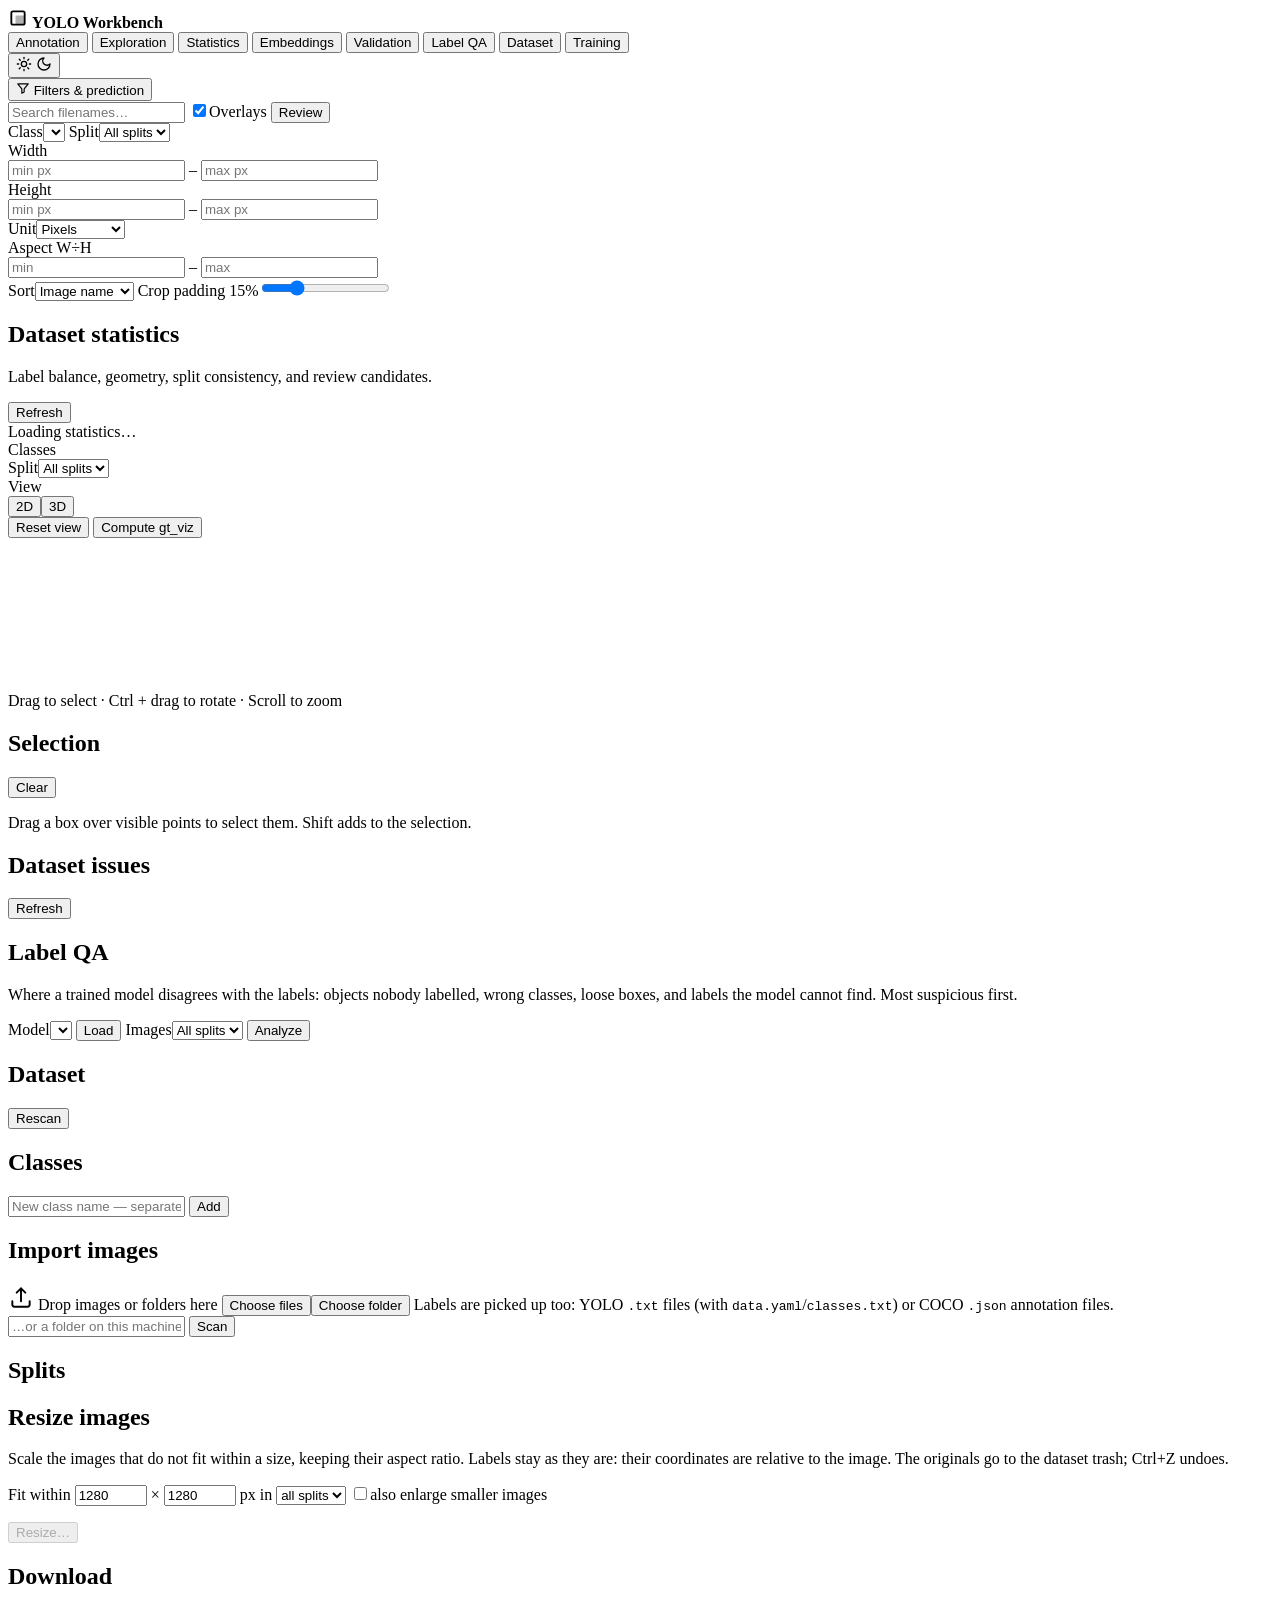
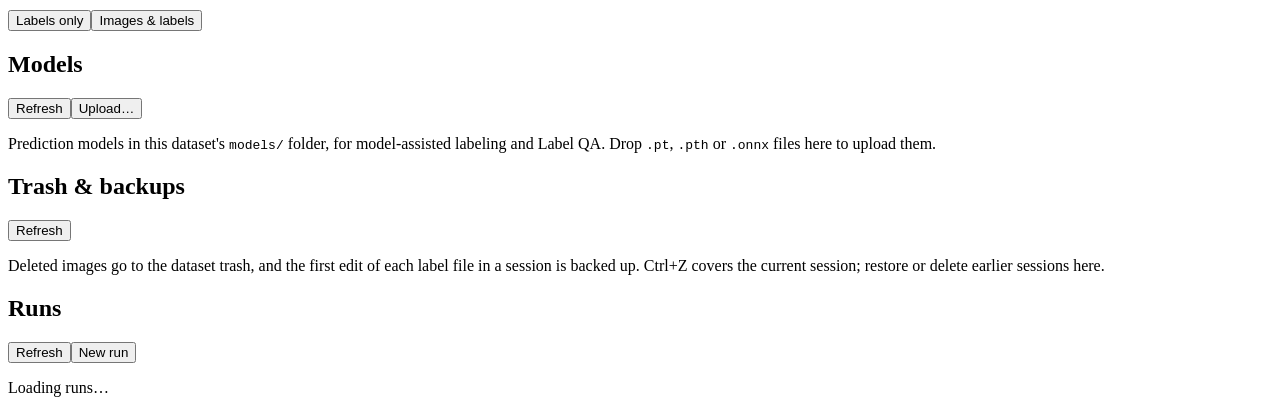
==== src/yolo_workbench/static/index.html @ b25fc58d "Resize images to fit a size: on import and in the Dataset tab Images are scaled to fit within W×H ke" ====
<!doctype html>
<html lang="en">
<head>
  <meta charset="utf-8">
  <meta name="viewport" content="width=device-width,initial-scale=1">
  <title>YOLO Workbench</title>
  <link rel="icon" href="data:image/svg+xml,%3Csvg xmlns='http://www.w3.org/2000/svg' viewBox='0 0 24 24' fill='none' stroke='%230c7a63' stroke-width='2.4' stroke-linecap='round'%3E%3Crect x='4' y='4' width='16' height='16' rx='2'/%3E%3Crect x='9' y='9' width='11' height='11' rx='1.4' fill='%230c7a63' stroke='none' opacity='.35'/%3E%3C/svg%3E">
  <link rel="stylesheet" href="/styles.css">
  <script>
    if (localStorage.getItem("theme") === "dark") document.documentElement.dataset.theme = "dark";
  </script>
</head>
<body>
  <header>
    <div class="brand">
      <svg width="20" height="20" viewBox="0 0 24 24" fill="none" stroke="currentColor" stroke-width="2.2" stroke-linecap="round" aria-hidden="true"><rect x="4" y="4" width="16" height="16" rx="2"/><rect x="9" y="9" width="11" height="11" rx="1.4" fill="currentColor" stroke="none" opacity=".3"/></svg>
      <strong>YOLO Workbench</strong>
      <span id="dataset-name" class="dataset-chip"></span>
      <div id="project-switch" class="project-switch" hidden>
        <a href="/projects.html" class="icon-btn projects-link" title="All projects" aria-label="All projects"><svg width="16" height="16" viewBox="0 0 24 24" fill="none" stroke="currentColor" stroke-width="2" stroke-linecap="round" stroke-linejoin="round" aria-hidden="true"><rect x="3" y="3" width="7" height="7" rx="1"/><rect x="14" y="3" width="7" height="7" rx="1"/><rect x="3" y="14" width="7" height="7" rx="1"/><rect x="14" y="14" width="7" height="7" rx="1"/></svg></a>
        <select id="project-select" title="Switch project" aria-label="Switch project"></select>
        <span id="project-category" class="dataset-chip"></span>
      </div>
      <span id="indexing-status" class="indexing-status" hidden></span>
    </div>
    <button id="training-chip" class="training-chip" type="button" hidden></button>
    <nav aria-label="Workspace">
      <button class="tab active" data-tab="annotation">Annotation</button>
      <button class="tab" data-tab="exploration">Exploration</button>
      <button class="tab" data-tab="statistics">Statistics</button>
      <button class="tab" data-tab="embeddings">Embeddings</button>
      <button class="tab" data-tab="validation">Validation <span id="issue-count" class="badge"></span></button>
      <button class="tab" data-tab="quality" title="Find likely label mistakes where a trained model disagrees with the labels">Label QA <span id="qa-count" class="badge"></span></button>
      <button class="tab" data-tab="dataset">Dataset</button>
      <button class="tab" data-tab="training">Training</button>
    </nav>
    <button id="theme-toggle" class="icon-btn" title="Toggle dark mode" aria-label="Toggle dark mode">
      <svg class="icon-sun" width="16" height="16" viewBox="0 0 24 24" fill="none" stroke="currentColor" stroke-width="2" stroke-linecap="round" stroke-linejoin="round" aria-hidden="true"><circle cx="12" cy="12" r="4"/><path d="M12 2v2m0 16v2M4.93 4.93l1.41 1.41m11.32 11.32 1.41 1.41M2 12h2m16 0h2M4.93 19.07l1.41-1.41M17.66 6.34l1.41-1.41"/></svg>
      <svg class="icon-moon" width="16" height="16" viewBox="0 0 24 24" fill="none" stroke="currentColor" stroke-width="2" stroke-linecap="round" stroke-linejoin="round" aria-hidden="true"><path d="M12 3a6 6 0 0 0 9 9 9 9 0 1 1-9-9Z"/></svg>
    </button>
  </header>

  <main>
    <div id="training-lock-banner" class="banner lock-banner" role="status" hidden></div>
    <section id="annotation" class="view active">
      <div class="filters annotation-toolbar">
        <div class="toolbar-group filter-controls">
          <div class="toolbar-popover-anchor" id="image-options-anchor">
            <button id="image-options-toggle" class="secondary" type="button" aria-expanded="false" aria-controls="image-options" title="Filter the images and run the prediction model">
              <svg width="14" height="14" viewBox="0 0 24 24" fill="none" stroke="currentColor" stroke-width="2" stroke-linecap="round" stroke-linejoin="round" aria-hidden="true"><path d="M3 5h18l-7 8.5V19l-4 2v-7.5Z"/></svg>
              <span>Filters<span class="assist-label"> &amp; prediction</span></span><span id="image-filter-count" class="badge filter-count"></span>
            </button>
            <div id="image-options" class="toolbar-popover" role="dialog" aria-label="Image filters and prediction" hidden>
              <section class="popover-section">
                <div class="popover-title">Filters <button id="image-filters-reset" class="link-btn" type="button" title="Show all images">Reset</button></div>
                <div class="popover-fields">
                  <label class="field">Split<select id="image-split"><option value="all">All splits</option></select></label>
                  <label class="field" id="image-folder-field" title="Images in one of the split's folders (see the Dataset tab)" hidden>Folder<select id="image-folder"><option value="">All folders</option></select></label>
                  <label class="field">Class<select id="image-class"><option value="">All classes</option></select></label>
                  <label class="field" title="Review status of the images">Review<select id="image-review"><option value="">All</option><option value="unreviewed">Unreviewed</option><option value="needs_work">Needs work</option><option value="done">Done</option></select></label>
                  <label class="field" id="image-reviewer-field" title="Images whose review status this person set" hidden>Reviewed by<select id="image-reviewer"><option value="">Anyone</option></select></label>
                  <label class="field" title="Images with validation issues (see the Validation tab)">Issues<select id="image-issues"><option value="">All</option></select></label>
                  <div class="field" id="label-count-field" title="Number of labels per image (of the selected class, if one is chosen)">Labels<div class="count-range">
                    <input id="label-min" type="number" min="0" step="1" inputmode="numeric" placeholder="min" aria-label="Minimum labels">
                    <span aria-hidden="true">–</span>
                    <input id="label-max" type="number" min="0" step="1" inputmode="numeric" placeholder="max" aria-label="Maximum labels">
                  </div></div>
                  <label class="toggle" id="prediction-filter-toggle" title="Only images with pending model predictions"><input type="checkbox" id="filter-predictions"><span>Has predictions</span></label>
                </div>
              </section>
              <section class="popover-section" id="assist-bar">
                <div class="popover-title">Prediction</div>
                <div class="model-row">
                  <label class="field model-field">Model<div class="model-picker">
                    <input id="model-path" type="text" placeholder="Model path…" spellcheck="false" autocomplete="off">
                    <button id="model-browse" class="model-browse" type="button" title="Show models found near the dataset" aria-label="Show discovered models">▾</button>
                    <div id="model-menu" class="model-menu" hidden></div>
                  </div></label>
                  <button id="load-model" class="secondary" title="Load prediction model">Load</button>
                  <button id="upload-model" class="secondary" type="button" title="Upload a model file (.pt, .pth, .onnx) into this dataset's models/ folder and load it">Upload…</button>
                  <input id="upload-model-file" type="file" accept=".pt,.pth,.onnx" hidden>
                </div>
                <div id="predictor-status" class="popover-status" role="status" aria-live="polite"></div>
                <div class="predict-row">
                  <label class="toggle" id="predict-unlabeled-wrap" hidden title="Skip images that already have annotations"><input type="checkbox" id="predict-unlabeled" checked><span>Only unlabeled</span></label>
                  <button id="run-predict" class="secondary" hidden title="Run the model on the images of the split chosen in the filters">Predict</button>
                  <button id="cancel-predict" class="secondary" hidden>Cancel</button>
                  <button id="retry-predict" class="secondary" hidden>Retry failed</button>
                </div>
                <div id="pending-row" class="predict-row pending-row" hidden>
                  <span id="pending-summary" class="pending-summary"></span>
                  <button id="confirm-all-pending" class="secondary" title="Add the pending predictions of every image to its labels (unmapped classes stay pending); Ctrl+Z undoes the whole batch">Confirm all</button>
                  <button id="reject-all-pending" class="secondary" title="Discard the pending predictions of every image (the labels are not changed)">Reject all</button>
                </div>
                <div id="mapping-panel" class="mapping-panel" hidden>
                  <div class="prediction-options-title">Class mapping</div>
                  <div id="mapping-list" class="mapping-list"></div>
                </div>
              </section>
            </div>
          </div>
          <input id="image-search" class="toolbar-search" type="search" placeholder="Search filenames…" aria-label="Filter by filename">
          <label class="toggle" id="overlay-toggle" title="Draw annotations on thumbnails"><input type="checkbox" id="show-overlays" checked><span>Overlays</span></label>
          <button id="start-review" class="secondary" type="button" title="Open the first unreviewed image of this list in the editor (then D = done, W = needs work)">Review</button>
          <button id="model-chip" class="model-chip" type="button" hidden></button>
        </div>
        <div id="image-bulk" class="bulk-bar toolbar-group" hidden>
          <strong id="image-selected-count"></strong>
          <span class="tool-group">
            <button id="image-review-done" class="secondary" title="Mark the selected images as reviewed">✓ Done</button>
            <button id="image-review-work" class="secondary" title="Flag the selected images as needing work">⚑ Needs work</button>
            <button id="image-review-clear" class="secondary" title="Clear the review status of the selected images">Unmark</button>
          </span>
          <select id="image-move-split" title="Target split"></select>
          <button id="image-move" class="secondary">Move</button>
          <button id="image-delete" class="danger-btn" title="Move the selected images and their labels to the dataset trash (Ctrl+Z undoes)">Delete</button>
          <button id="image-select-clear" class="secondary">Clear</button>
        </div>
        <div id="image-total" class="total toolbar-total"></div>
      </div>
      <div id="image-gallery" class="virtual-gallery">
        <div id="image-scroll" class="virtual-scroll" tabindex="0" role="region" aria-label="Images">
          <div id="image-grid" class="grid image-grid virtual-grid"></div>
        </div>
        <div id="image-scroll-labels" class="virtual-scroll-labels" aria-hidden="true"></div>
        <div id="image-load-error" class="virtual-load-error" hidden><span></span><button type="button">Retry</button></div>
      </div>
    </section>

    <section id="exploration" class="view">
      <div class="filters">
        <label class="field">Class<select id="object-class"></select></label>
        <label class="field">Split<select id="object-split"><option value="all">All splits</option></select></label>
        <div class="field object-size-filter" title="Width of the object's box (a polygon's enclosing box)">Width<div class="count-range">
          <input id="object-min-width" type="number" min="0" step="any" inputmode="decimal" placeholder="min px" aria-label="Minimum width">
          <span aria-hidden="true">–</span>
          <input id="object-max-width" type="number" min="0" step="any" inputmode="decimal" placeholder="max px" aria-label="Maximum width">
        </div></div>
        <div class="field object-size-filter" title="Height of the object's box (a polygon's enclosing box)">Height<div class="count-range">
          <input id="object-min-height" type="number" min="0" step="any" inputmode="decimal" placeholder="min px" aria-label="Minimum height">
          <span aria-hidden="true">–</span>
          <input id="object-max-height" type="number" min="0" step="any" inputmode="decimal" placeholder="max px" aria-label="Maximum height">
        </div></div>
        <label class="field object-size-filter" title="Unit of the width and height filters, the size sorts, and the size on the cards">Unit<select id="object-size-unit"><option value="px">Pixels</option><option value="percent">% of image</option></select></label>
        <div class="field object-size-filter" title="Width ÷ height of the box in pixels: below 1 is tall, above 1 is wide">Aspect W÷H<div class="count-range">
          <input id="object-min-aspect" type="number" min="0" step="any" inputmode="decimal" placeholder="min" aria-label="Minimum aspect ratio">
          <span aria-hidden="true">–</span>
          <input id="object-max-aspect" type="number" min="0" step="any" inputmode="decimal" placeholder="max" aria-label="Maximum aspect ratio">
        </div></div>
        <label class="field object-size-filter">Sort<select id="object-sort">
          <option value="name">Image name</option>
          <option value="smallest">Smallest first</option>
          <option value="largest">Largest first</option>
          <option value="widest">Widest first</option>
          <option value="tallest">Tallest first</option>
        </select></label>
        <button id="object-filters-reset" class="link-btn object-size-filter" type="button" title="Clear the size filters and the sort" hidden>Reset</button>
        <label class="field" id="crop-padding-field"><span class="field-label">Crop padding <span id="padding-value" class="muted">15%</span></span><input id="crop-padding" type="range" min="0" max="0.6" step="0.05" value="0.15"></label>
        <div id="object-bulk" class="bulk-bar" hidden>
          <strong id="object-selected-count"></strong>
          <select id="bulk-class" title="Target class"></select>
          <button id="bulk-relabel" class="secondary">Relabel</button>
          <button id="bulk-delete" class="danger-btn">Delete</button>
          <button id="bulk-clear" class="secondary">Clear</button>
        </div>
        <div id="object-total" class="total"></div>
      </div>
      <div id="object-gallery" class="virtual-gallery">
        <div id="object-scroll" class="virtual-scroll" tabindex="0" role="region" aria-label="Objects">
          <div id="object-grid" class="grid object-grid virtual-grid"></div>
        </div>
        <div id="object-scroll-labels" class="virtual-scroll-labels" aria-hidden="true"></div>
        <div id="object-load-error" class="virtual-load-error" hidden><span></span><button type="button">Retry</button></div>
      </div>
    </section>

    <section id="statistics" class="view">
      <div class="section-title">
        <div><h1>Dataset statistics</h1><p class="section-subtitle">Label balance, geometry, split consistency, and review candidates.</p></div>
        <button id="refresh-statistics" class="secondary">Refresh</button>
      </div>
      <div id="statistics-loading" class="stats-loading">Loading statistics…</div>
      <div id="statistics-content" hidden>
        <div id="stats-kpis" class="stats-kpis"></div>
        <div class="stats-grid">
          <article class="stats-panel stats-wide"><h2>Class balance</h2><p class="panel-note">Annotations and images containing each class</p><div id="stats-class-balance"></div></article>
          <article class="stats-panel"><h2>Annotations per image</h2><div id="stats-density"></div></article>
          <article class="stats-panel"><h2>Box size</h2><p class="panel-note">Normalized bounding area</p><div id="stats-box-size"></div></article>
          <article class="stats-panel"><h2>Aspect ratio</h2><p class="panel-note">Width ÷ height</p><div id="stats-aspect"></div></article>
          <article class="stats-panel stats-wide"><h2>Split comparison</h2><div id="stats-splits" class="table-scroll"></div></article>
          <article class="stats-panel stats-wide"><h2>Class co-occurrence</h2><p class="panel-note">Images containing both classes; the diagonal is images containing that class</p><div id="stats-cooccurrence" class="cooccurrence-wrap"></div></article>
          <article class="stats-panel stats-wide"><h2>Likely outliers <span id="stats-outlier-count" class="muted"></span></h2><p class="panel-note">Conservative IQR-based candidates for review, not validation failures</p><div id="stats-outliers" class="stats-outliers"></div></article>
        </div>
      </div>
    </section>

    <section id="embeddings" class="view">
      <div class="filters">
        <div class="field"><span class="field-label">Classes</span><div id="embed-classes" class="chip-row"></div></div>
        <label class="field">Split<select id="embed-split"><option value="all">All splits</option></select></label>
        <div class="field"><span class="field-label">View</span><div class="embed-mode" role="group" aria-label="Embedding dimensions"><button id="embed-mode-2d" type="button">2D</button><button id="embed-mode-3d" type="button" class="active">3D</button></div></div>
        <button id="embed-reset-view" class="secondary" type="button">Reset view</button>
        <button id="compute-embeddings" class="secondary">Compute gt_viz</button>
        <div id="embed-status" class="total"></div>
      </div>
      <div class="embed-layout">
        <div id="embed-wrap" class="embed-wrap">
          <canvas id="embed-canvas"></canvas>
          <div id="embed-view-hint" class="embed-view-hint">Drag to select · Ctrl + drag to rotate · Scroll to zoom</div>
          <div id="embed-tooltip" class="embed-tooltip" hidden></div>
        </div>
        <aside class="embed-panel">
          <div class="embed-panel-head"><h2>Selection <span id="embed-selection-count"></span></h2><div class="embed-panel-actions"><button id="embed-delete" class="danger-btn" title="Delete the selected annotations (Ctrl+Z undoes)" hidden>Delete selected</button><button id="embed-clear" class="secondary">Clear</button></div></div>
          <div id="embed-selection" class="embed-selection"><p class="empty-note">Drag a box over visible points to select them. Shift adds to the selection.</p></div>
        </aside>
      </div>
    </section>

    <section id="validation" class="view">
      <div class="section-title"><h1>Dataset issues</h1><button id="refresh-issues" class="secondary">Refresh</button></div>
      <div id="issue-summary" class="issue-summary"></div>
      <div id="unknown-classes" class="stats-panel unknown-classes" hidden></div>
      <div id="issues" class="issue-list"></div>
    </section>

    <section id="quality" class="view">
      <div class="section-title">
        <div><h1>Label QA</h1><p class="section-subtitle">Where a trained model disagrees with the labels: objects nobody labelled, wrong classes, loose boxes, and labels the model cannot find. Most suspicious first.</p></div>
        <button id="qa-clear" class="secondary" type="button" hidden title="Forget this analysis">Clear results</button>
      </div>
      <div class="stats-panel qa-setup">
        <label class="field grow">Model<select id="qa-model"></select></label>
        <button id="qa-load" class="secondary" type="button" title="Load this model (the Annotation tab's prediction model changes too)">Load</button>
        <label class="field">Images<select id="qa-split"><option value="all">All splits</option></select></label>
        <button id="qa-run" class="primary-btn" type="button">Analyze</button>
        <button id="qa-cancel" class="secondary" type="button" hidden>Cancel</button>
        <div class="qa-status" id="qa-status" role="status" aria-live="polite"></div>
        <progress id="qa-progress" max="1" value="0" hidden></progress>
      </div>
      <div class="filters qa-filters" id="qa-filters" hidden>
        <div class="field"><span class="field-label">Show</span><div id="qa-kinds" class="chip-row"></div></div>
        <label class="field" title="Findings about a missing label, wrong class, or loose box need the model at least this sure"><span class="field-label">Model confidence ≥ <span id="qa-conf-value" class="muted">50%</span></span><input id="qa-conf" type="range" min="0.1" max="0.95" step="0.05" value="0.5"></label>
        <label class="field" title="A label and the model's box whose edges are at most this many pixels apart (or 5% of the object's size, if more) are the same box: not a loose box"><span class="field-label">Box tolerance <span id="qa-tolerance-value" class="muted">3 px</span></span><input id="qa-tolerance" type="range" min="0" max="30" step="1" value="3"></label>
        <label class="field qa-points" id="qa-points-field" hidden title="Simplify the model's polygons to at most this many points (empty: keep the model's outline). The same setting as the editor's Max points per polygon; it is what applying a finding writes.">Max points per polygon<input id="qa-max-points" type="number" min="3" max="10000" step="1" placeholder="all" inputmode="numeric"></label>
        <label class="field">Split<select id="qa-filter-split"><option value="all">All splits</option></select></label>
        <div id="qa-total" class="total"></div>
      </div>
      <div id="qa-grid" class="grid qa-grid"></div>
      <div class="qa-more"><button id="qa-more" class="secondary" type="button" hidden>Show more</button></div>
    </section>

    <section id="dataset" class="view">
      <div class="section-title">
        <div><h1>Dataset</h1><p class="section-subtitle" id="dataset-path"></p></div>
        <button id="rescan" class="secondary" title="Pick up images and labels changed on disk">Rescan</button>
      </div>
      <div class="manage-grid">
        <article class="stats-panel manage-panel" id="classes-panel">
          <div class="panel-head"><h2>Classes <span id="class-count" class="muted"></span></h2></div>
          <p class="panel-note" id="class-note"></p>
          <form id="class-add-form" class="inline-form">
            <input id="class-add-name" type="text" placeholder="New class name — separate several with commas" autocomplete="off" aria-label="New class names">
            <button type="submit" class="secondary">Add</button>
          </form>
          <div id="class-table" class="class-table"></div>
        </article>
        <div class="manage-side">
          <article class="stats-panel manage-panel" id="import-panel">
            <div class="panel-head"><h2>Import images</h2></div>
            <div id="import-start">
              <div id="import-drop" class="dropzone" tabindex="0">
                <svg width="26" height="26" viewBox="0 0 24 24" fill="none" stroke="currentColor" stroke-width="1.8" stroke-linecap="round" stroke-linejoin="round" aria-hidden="true"><path d="M12 16V4m0 0-4 4m4-4 4 4"/><path d="M4 16v3a2 2 0 0 0 2 2h12a2 2 0 0 0 2-2v-3"/></svg>
                <span>Drop images or folders here</span>
                <span class="dropzone-actions"><button type="button" id="import-pick-files" class="secondary">Choose files</button><button type="button" id="import-pick-folder" class="secondary">Choose folder</button></span>
                <span class="panel-note">Labels are picked up too: YOLO <code>.txt</code> files (with <code>data.yaml</code>/<code>classes.txt</code>) or COCO <code>.json</code> annotation files.</span>
                <input id="import-files" type="file" multiple accept="image/*,.txt,.yaml,.yml,.json" hidden>
                <input id="import-folder" type="file" webkitdirectory multiple hidden>
              </div>
              <form id="import-path-form" class="inline-form">
                <input id="import-path" type="text" placeholder="…or a folder on this machine, e.g. /data/export" spellcheck="false" autocomplete="off" aria-label="Folder to import">
                <button type="submit" class="secondary">Scan</button>
              </form>
            </div>
            <div id="import-progress" class="import-progress" hidden>
              <div class="import-progress-text"><span id="import-progress-label"></span><span id="import-progress-count" class="muted"></span></div>
              <progress id="import-progress-bar" max="1" value="0"></progress>
              <button id="import-cancel" class="secondary" type="button">Cancel</button>
            </div>
            <div id="import-review" hidden></div>
          </article>
          <article class="stats-panel manage-panel" id="splits-panel">
            <div class="panel-head"><h2>Splits</h2></div>
            <div id="split-overview"></div>
          </article>
          <article class="stats-panel manage-panel" id="resize-panel">
            <div class="panel-head"><h2>Resize images</h2></div>
            <p class="panel-note">Scale the images that do not fit within a size, keeping their aspect ratio. Labels stay as they are: their coordinates are relative to the image. The originals go to the dataset trash; Ctrl+Z undoes.</p>
            <form id="resize-form" class="resize-form">
              <span class="crop-fields">
                <label class="crop-input">Fit within <input id="resize-width" type="number" min="1" max="16384" step="1" value="1280" aria-label="Width"></label>
                <label class="crop-input">× <input id="resize-height" type="number" min="1" max="16384" step="1" value="1280" aria-label="Height"> px</label>
                <label class="crop-input">in <select id="resize-split" aria-label="Split"><option value="all">all splits</option></select></label>
                <label class="crop-check"><input id="resize-enlarge" type="checkbox"><span>also enlarge smaller images</span></label>
              </span>
              <p id="resize-summary" class="panel-note"></p>
              <button id="resize-start" type="submit" class="secondary" disabled>Resize…</button>
            </form>
            <div id="resize-progress" class="import-progress" hidden>
              <div class="import-progress-text"><span id="resize-progress-label"></span><span id="resize-progress-count" class="muted"></span></div>
              <progress id="resize-progress-bar" max="1" value="0"></progress>
              <button id="resize-cancel" class="secondary" type="button">Cancel</button>
            </div>
          </article>
          <article class="stats-panel manage-panel" id="download-panel">
            <div class="panel-head"><h2>Download</h2><span class="row-actions"><button id="download-labels" class="secondary mini" type="button" title="Download the label files and data.yaml as a .zip">Labels only</button><button id="download-full" class="secondary mini" type="button" title="Download the images, label files and data.yaml as a .zip">Images &amp; labels</button></span></div>
            <p class="panel-note" id="download-note"></p>
          </article>
          <article class="stats-panel manage-panel" id="models-panel">
            <div class="panel-head"><h2>Models <span id="models-total" class="muted"></span></h2><span class="row-actions"><button id="refresh-models" class="secondary mini" type="button">Refresh</button><button id="upload-models" class="secondary mini" type="button" title="Upload model files (.pt, .pth, .onnx) into this dataset's models/ folder">Upload…</button></span></div>
            <p class="panel-note">Prediction models in this dataset's <code>models/</code> folder, for model-assisted labeling and Label QA. Drop <code>.pt</code>, <code>.pth</code> or <code>.onnx</code> files here to upload them.</p>
            <input id="models-file" type="file" accept=".pt,.pth,.onnx" multiple hidden>
            <p id="models-status" class="panel-note" hidden></p>
            <div id="models-list"></div>
          </article>
          <article class="stats-panel manage-panel" id="storage-panel">
            <div class="panel-head"><h2>Trash &amp; backups <span id="storage-total" class="muted"></span></h2><button id="refresh-storage" class="secondary mini" type="button">Refresh</button></div>
            <p class="panel-note">Deleted images go to the dataset trash, and the first edit of each label file in a session is backed up. Ctrl+Z covers the current session; restore or delete earlier sessions here.</p>
            <div id="storage-list"></div>
          </article>
          <article class="stats-panel manage-panel" id="activity-panel" hidden>
            <div class="panel-head"><h2>Recent activity</h2><button id="refresh-activity" class="secondary mini" type="button">Refresh</button></div>
            <p class="panel-note">Who changed what in this project, newest first. Everyone undoes only their own changes.</p>
            <div id="activity-list" class="activity-list"></div>
          </article>
        </div>
      </div>
    </section>

    <section id="training" class="view">
      <div class="training-layout">
        <aside class="stats-panel training-sidebar">
          <div class="panel-head"><h2>Runs <span id="run-count" class="muted"></span></h2><span class="row-actions"><button id="refresh-runs" class="secondary mini" type="button" title="Reload the runs list">Refresh</button><button id="new-run" class="primary-btn mini" type="button">New run</button></span></div>
          <p class="panel-note runs-root"><code id="runs-root"></code></p>
          <div id="queue-panel" class="queue-panel" hidden></div>
          <div id="run-list" class="run-list"></div>
          <div id="compare-bar" class="compare-bar" hidden></div>
        </aside>
        <div id="run-detail" class="run-detail"><div class="empty">Loading runs…</div></div>
      </div>
    </section>
  </main>

  <dialog id="run-edit-dialog" class="modal">
    <form method="dialog">
      <h2>Run name and notes</h2>
      <label class="field">Name<input id="run-edit-name" type="text" maxlength="80" required></label>
      <label class="field">Notes<textarea id="run-edit-notes" rows="4" placeholder="What this experiment tried, what you learned"></textarea></label>
      <p class="modal-text muted">Renaming changes the name shown here, not the run folder.</p>
      <div class="modal-actions"><button value="cancel" class="secondary" formnovalidate>Cancel</button><button value="save" class="primary-btn">Save</button></div>
    </form>
  </dialog>

  <dialog id="run-export-dialog" class="modal">
    <form method="dialog">
      <h2>Export best weights to ONNX</h2>
      <p class="modal-text muted" id="run-export-intro"></p>
      <label class="field"><span id="run-export-imgsz-label">Image size</span><input id="run-export-imgsz" type="text" inputmode="numeric" placeholder="640, or height,width"><span class="field-hint" id="run-export-imgsz-hint">The model's fixed input size, unless the shape is dynamic</span></label>
      <div id="run-export-ultralytics">
        <label class="toggle"><input type="checkbox" id="run-export-simplify" checked><span>Simplify the graph (onnxslim)</span></label>
        <label class="toggle" id="run-export-nms-row"><input type="checkbox" id="run-export-nms"><span>Include NMS: outputs final boxes</span></label>
      </div>
      <label class="toggle"><input type="checkbox" id="run-export-dynamic"><span id="run-export-dynamic-label">Dynamic batch and image size</span></label>
      <p class="modal-text muted">Runs on the CPU and takes from seconds to a few minutes. An earlier export of this run is replaced.</p>
      <div class="modal-actions"><button value="cancel" class="secondary" formnovalidate>Cancel</button><button value="export" class="primary-btn">Export</button></div>
    </form>
  </dialog>

  <dialog id="plot-dialog" class="modal plot-dialog">
    <div class="plot-dialog-head">
      <strong id="plot-dialog-title"></strong>
      <span><a id="plot-dialog-open" class="button-link" target="_blank" rel="noopener">Open in new tab</a> <button type="button" class="icon-btn" data-close title="Close" aria-label="Close"><svg width="16" height="16" viewBox="0 0 24 24" fill="none" stroke="currentColor" stroke-width="2" stroke-linecap="round" stroke-linejoin="round"><path d="M18 6 6 18M6 6l12 12"/></svg></button></span>
    </div>
    <img id="plot-dialog-image" alt="">
  </dialog>

  <dialog id="class-remove-dialog" class="modal">
    <form method="dialog" id="class-remove-form">
      <h2 id="class-remove-title"></h2>
      <p id="class-remove-usage" class="modal-text"></p>
      <label class="radio-row"><input type="radio" name="remove-mode" value="merge" checked><span><strong>Merge into</strong> <select id="class-remove-target"></select><br><span class="muted" id="class-merge-hint"></span></span></label>
      <label class="radio-row"><input type="radio" name="remove-mode" value="delete"><span><strong id="class-delete-label">Delete its annotations</strong><br><span class="muted" id="class-delete-hint"></span></span></label>
      <p class="modal-text muted">Remaining class ids are renumbered. Ctrl+Z undoes the whole change.</p>
      <div class="modal-actions"><button value="cancel" class="secondary" formnovalidate>Cancel</button><button value="confirm" id="class-remove-confirm" class="danger-btn">Remove class</button></div>
    </form>
  </dialog>

  <dialog id="label-text-dialog" class="modal label-text-dialog">
    <form method="dialog" id="label-text-form">
      <div><h2 id="label-text-title"></h2><code id="label-text-path" class="muted"></code></div>
      <p class="modal-text muted" id="label-text-format"></p>
      <textarea id="label-text-input" rows="14" spellcheck="false" autocomplete="off" aria-label="Label file contents"></textarea>
      <div id="label-text-problems" class="label-text-problems" aria-live="polite"></div>
      <p class="modal-text muted">Saving keeps malformed lines as they are, so you can fix them later. Ctrl+Z undoes the save.</p>
      <div class="modal-actions"><button value="cancel" class="secondary" formnovalidate>Cancel</button><button value="save" id="label-text-save" class="primary-btn">Save</button></div>
    </form>
  </dialog>

  <dialog id="editor">
    <div class="editor-head">
      <div class="editor-title-group">
        <button id="close-editor" class="icon-btn" title="Close (Esc)"><svg width="16" height="16" viewBox="0 0 24 24" fill="none" stroke="currentColor" stroke-width="2" stroke-linecap="round" stroke-linejoin="round"><path d="M18 6 6 18M6 6l12 12"/></svg></button>
        <div class="editor-title-text"><span id="editor-position" title="Position in the image list (with the current filters) / images in the list" hidden></span><strong id="editor-title"></strong><span id="editor-subtitle"></span></div>
        <span id="editor-people" class="editor-people" role="status" hidden></span>
      </div>
      <div class="toolbar">
        <div class="tool-group">
          <button id="prev-image" class="icon-btn" title="Previous image (←)"><svg width="16" height="16" viewBox="0 0 24 24" fill="none" stroke="currentColor" stroke-width="2" stroke-linecap="round" stroke-linejoin="round"><path d="m15 18-6-6 6-6"/></svg></button>
          <button id="next-image" class="icon-btn" title="Next image (→)"><svg width="16" height="16" viewBox="0 0 24 24" fill="none" stroke="currentColor" stroke-width="2" stroke-linecap="round" stroke-linejoin="round"><path d="m9 18 6-6-6-6"/></svg></button>
        </div>
        <div class="tool-group review-tools">
          <button id="review-done" class="secondary" title="Mark done and go to the next image (D); click again to unmark">✓ Done</button>
          <button id="review-work" class="secondary" title="Flag as needing work and go to the next image (W); click again to unmark">⚑ Needs work</button>
          <button id="review-next" class="icon-btn" title="Next unreviewed image (U)"><svg width="16" height="16" viewBox="0 0 24 24" fill="none" stroke="currentColor" stroke-width="2" stroke-linecap="round" stroke-linejoin="round"><path d="m6 17 5-5-5-5"/><path d="m13 17 5-5-5-5"/></svg></button>
        </div>
        <div class="tool-group">
          <button id="undo" class="icon-btn" title="Undo (Ctrl+Z)"><svg width="16" height="16" viewBox="0 0 24 24" fill="none" stroke="currentColor" stroke-width="2" stroke-linecap="round" stroke-linejoin="round"><path d="M9 14 4 9l5-5"/><path d="M4 9h10a6 6 0 0 1 0 12h-3"/></svg></button>
          <button id="redo" class="icon-btn" title="Redo (Ctrl+Shift+Z)"><svg width="16" height="16" viewBox="0 0 24 24" fill="none" stroke="currentColor" stroke-width="2" stroke-linecap="round" stroke-linejoin="round"><path d="m15 14 5-5-5-5"/><path d="M20 9H10a6 6 0 0 0 0 12h3"/></svg></button>
        </div>
        <div class="tool-group">
          <button id="zoom-out" class="icon-btn" title="Zoom out (−)"><svg width="16" height="16" viewBox="0 0 24 24" fill="none" stroke="currentColor" stroke-width="2" stroke-linecap="round" stroke-linejoin="round"><circle cx="11" cy="11" r="8"/><path d="m21 21-4.35-4.35M8 11h6"/></svg></button>
          <button id="zoom-level" class="zoom-label" title="Zoom level — click to reset to 100%">100%</button>
          <button id="zoom-in" class="icon-btn" title="Zoom in (+)"><svg width="16" height="16" viewBox="0 0 24 24" fill="none" stroke="currentColor" stroke-width="2" stroke-linecap="round" stroke-linejoin="round"><circle cx="11" cy="11" r="8"/><path d="m21 21-4.35-4.35M11 8v6M8 11h6"/></svg></button>
          <button id="fit" class="icon-btn" title="Fit image (F)"><svg width="16" height="16" viewBox="0 0 24 24" fill="none" stroke="currentColor" stroke-width="2" stroke-linecap="round" stroke-linejoin="round"><path d="M8 3H5a2 2 0 0 0-2 2v3m18 0V5a2 2 0 0 0-2-2h-3m0 18h3a2 2 0 0 0 2-2v-3M3 16v3a2 2 0 0 0 2 2h3"/></svg></button>
        </div>
        <button id="predict-image" class="secondary" title="Predict annotations for this image (P)" hidden><svg width="15" height="15" viewBox="0 0 24 24" fill="none" stroke="currentColor" stroke-width="2" stroke-linecap="round" stroke-linejoin="round"><path d="M12 3v3m0 12v3M3 12h3m12 0h3M5.6 5.6l2.2 2.2m8.4 8.4 2.2 2.2m0-12.8-2.2 2.2M7.8 16.2l-2.2 2.2"/></svg>Predict</button>
        <button id="smart-annotate" class="secondary" aria-pressed="false" disabled title="Smart annotation: click objects, SAM outlines them (S)"><svg width="15" height="15" viewBox="0 0 24 24" fill="none" stroke="currentColor" stroke-width="2" stroke-linecap="round" stroke-linejoin="round"><path d="m12 3-1.9 5.8a2 2 0 0 1-1.3 1.3L3 12l5.8 1.9a2 2 0 0 1 1.3 1.3L12 21l1.9-5.8a2 2 0 0 1 1.3-1.3L21 12l-5.8-1.9a2 2 0 0 1-1.3-1.3Z"/></svg>Smart annotation</button>
        <label class="field inline" id="sam-points-field" hidden title="Polygons from smart annotation get at most this many points, fitted to SAM's outline (empty: SAM's outline, lightly simplified). Kept for the next images.">Max points<input id="sam-max-points" class="points-limit" type="number" min="3" max="10000" step="1" placeholder="all" inputmode="numeric"></label>
        <label class="field inline" id="draw-class-field">Draw class<select id="draw-class"></select></label>
        <button id="delete" class="danger-btn" title="Delete selected (⌫)"><svg width="15" height="15" viewBox="0 0 24 24" fill="none" stroke="currentColor" stroke-width="2" stroke-linecap="round" stroke-linejoin="round"><path d="M3 6h18M19 6v14a2 2 0 0 1-2 2H7a2 2 0 0 1-2-2V6m3 0V4a2 2 0 0 1 2-2h4a2 2 0 0 1 2 2v2M10 11v6M14 11v6"/></svg>Delete</button>
      </div>
    </div>
    <div class="editor-body">
      <div id="canvas-wrap"><canvas id="canvas"></canvas></div>
      <aside class="inspector">
        <div id="editor-notice" class="editor-notice" role="alert" hidden></div>
        <div class="inspector-section grow">
          <h2><span>Annotations <span id="annotation-count"></span></span><button id="edit-label-text" class="link-btn" type="button" title="Edit the raw label file of this image">Edit file</button></h2>
          <div id="editor-attribution" class="editor-attribution" hidden></div>
          <div id="label-warning" class="label-warning" hidden></div>
          <div id="annotation-list"></div>
        </div>
        <div class="inspector-section" id="prediction-section" hidden>
          <h2>Predictions <span id="prediction-count"></span></h2>
          <label class="field-label pred-threshold">Min confidence <span id="pred-conf-value">0%</span></label>
          <input id="pred-conf" type="range" min="0" max="1" step="0.05" value="0">
          <label class="field-label pred-threshold pred-points" id="pred-points-wrap" hidden title="Simplify predicted polygons to at most this many points (empty: keep the model's outline). Applies to pending predictions and is what Accept writes.">Max points per polygon
            <input id="pred-max-points" class="points-limit" type="number" min="3" max="10000" step="1" placeholder="all" inputmode="numeric"></label>
          <div class="pred-actions">
            <button id="accept-all-preds" class="secondary" title="Accept every prediction at or above the min confidence (A)">Accept all ≥</button>
            <button id="reject-all-preds" class="secondary" title="Reject every prediction of this image (R)">Reject all</button>
          </div>
          <div id="prediction-list"></div>
        </div>
        <div class="inspector-section shortcuts">
          <h2>Shortcuts</h2>
          <dl id="shortcut-list"></dl>
        </div>
      </aside>
    </div>
    <div class="editor-status">
      <span id="status-image"></span>
      <span id="status-cursor"></span>
      <span id="status-hint"></span>
    </div>
  </dialog>

  <div id="toast" role="status"></div>
  <script type="module" src="/app.js"></script>
</body>
</html>
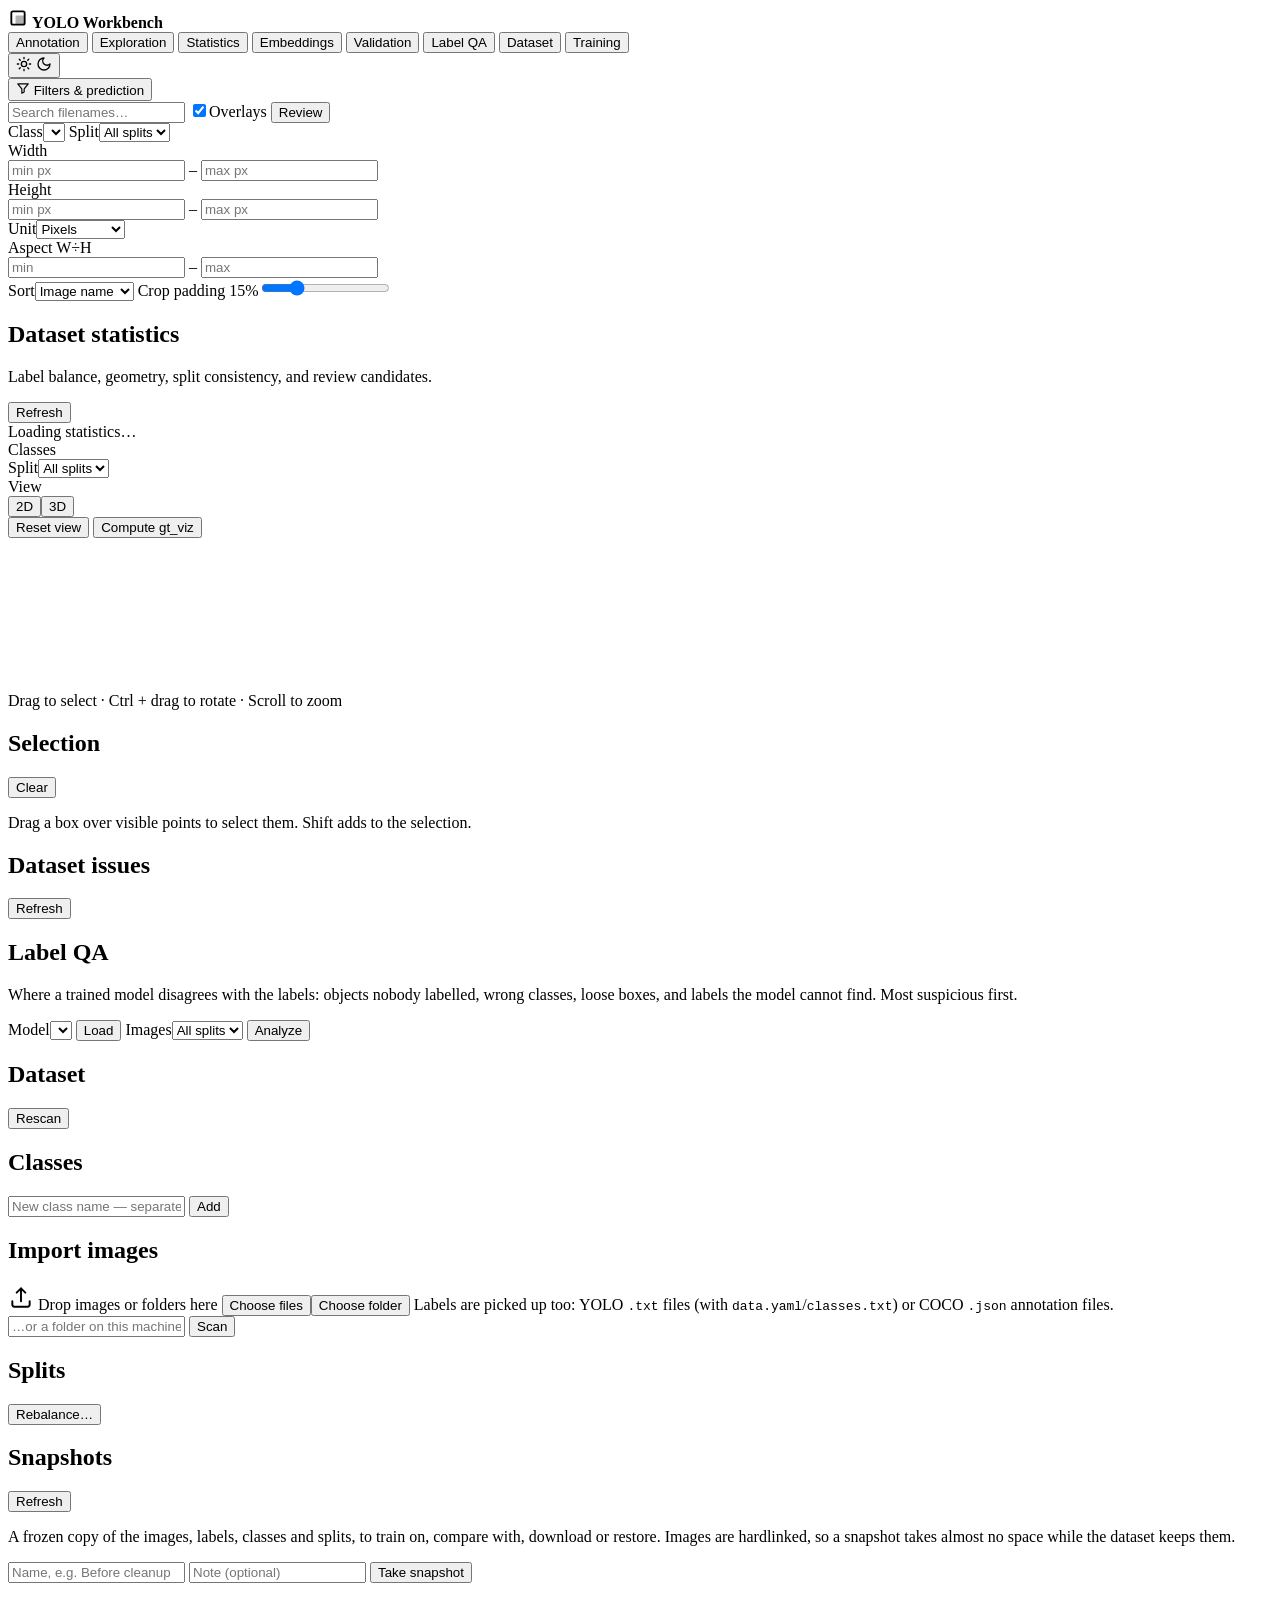
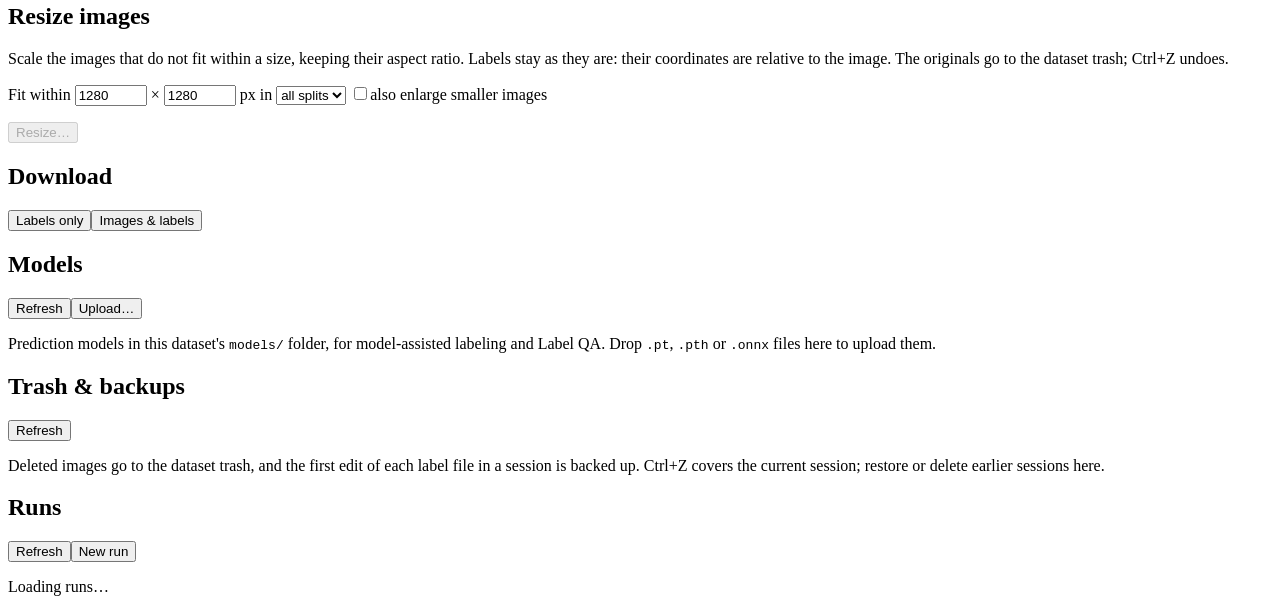
==== commit d8d2665f: "Dataset snapshots and rule-based split rebalancing Snapshots (Dataset tab → Snapshots; snapshots.py)" ====
--- a/src/yolo_workbench/static/index.html
+++ b/src/yolo_workbench/static/index.html
@@ -99,6 +99,7 @@
               </section>
             </div>
           </div>
+          <span id="image-subset" class="subset-chip" hidden><span id="image-subset-label"></span><button id="image-subset-clear" type="button" class="link-btn" title="Show all images again" aria-label="Clear this list">×</button></span>
           <input id="image-search" class="toolbar-search" type="search" placeholder="Search filenames…" aria-label="Filter by filename">
           <label class="toggle" id="overlay-toggle" title="Draw annotations on thumbnails"><input type="checkbox" id="show-overlays" checked><span>Overlays</span></label>
           <button id="start-review" class="secondary" type="button" title="Open the first unreviewed image of this list in the editor (then D = done, W = needs work)">Review</button>
@@ -289,8 +290,26 @@
             <div id="import-review" hidden></div>
           </article>
           <article class="stats-panel manage-panel" id="splits-panel">
-            <div class="panel-head"><h2>Splits</h2></div>
+            <div class="panel-head"><h2>Splits</h2><button id="rebalance-open" class="secondary mini" type="button" title="Reassign images to train/val/test by rules, with a preview before anything moves">Rebalance…</button></div>
             <div id="split-overview"></div>
+            <p id="split-leakage" class="panel-note warn-text" hidden></p>
+          </article>
+          <article class="stats-panel manage-panel" id="snapshots-panel">
+            <div class="panel-head"><h2>Snapshots <span id="snapshots-total" class="muted"></span></h2><button id="refresh-snapshots" class="secondary mini" type="button">Refresh</button></div>
+            <p class="panel-note">A frozen copy of the images, labels, classes and splits, to train on, compare with, download or restore. Images are hardlinked, so a snapshot takes almost no space while the dataset keeps them.</p>
+            <form id="snapshot-form" class="snapshot-form">
+              <input id="snapshot-name" type="text" placeholder="Name, e.g. Before cleanup" maxlength="120" autocomplete="off" aria-label="Snapshot name">
+              <input id="snapshot-note" type="text" placeholder="Note (optional)" maxlength="2000" autocomplete="off" aria-label="Snapshot note">
+              <button type="submit" class="secondary">Take snapshot</button>
+            </form>
+            <p id="snapshot-link-note" class="panel-note" hidden></p>
+            <div id="snapshot-progress" class="import-progress" hidden>
+              <div class="import-progress-text"><span id="snapshot-progress-label"></span><span id="snapshot-progress-count" class="muted"></span></div>
+              <progress id="snapshot-progress-bar" max="1" value="0"></progress>
+              <button id="snapshot-cancel" class="secondary" type="button">Cancel</button>
+            </div>
+            <div id="snapshot-list"></div>
+            <div id="snapshot-compare" class="snapshot-compare" hidden></div>
           </article>
           <article class="stats-panel manage-panel" id="resize-panel">
             <div class="panel-head"><h2>Resize images</h2></div>
@@ -383,6 +402,14 @@
     <img id="plot-dialog-image" alt="">
   </dialog>
 
+  <dialog id="rebalance-dialog" class="modal rebalance-dialog">
+    <form method="dialog" id="rebalance-form">
+      <div><h2>Rebalance splits</h2><p class="modal-text muted">Reassign images to train, val and test by these rules. The preview shows what would move; nothing moves until you apply it, and a snapshot of the splits before is taken first.</p></div>
+      <div class="rebalance-body"><div id="rb-rules" class="rb-rules"></div><div id="rb-preview" class="rb-preview" aria-live="polite"></div></div>
+      <div class="modal-actions"><button value="cancel" class="secondary" formnovalidate>Cancel</button><button id="rb-train" class="secondary" type="button" disabled>Train with this split</button><button id="rb-apply" class="primary-btn" type="button" disabled>Apply…</button></div>
+    </form>
+  </dialog>
+
   <dialog id="class-remove-dialog" class="modal">
     <form method="dialog" id="class-remove-form">
       <h2 id="class-remove-title"></h2>
@@ -436,7 +463,7 @@
         <button id="smart-annotate" class="secondary" aria-pressed="false" disabled title="Smart annotation: click objects, SAM outlines them (S)"><svg width="15" height="15" viewBox="0 0 24 24" fill="none" stroke="currentColor" stroke-width="2" stroke-linecap="round" stroke-linejoin="round"><path d="m12 3-1.9 5.8a2 2 0 0 1-1.3 1.3L3 12l5.8 1.9a2 2 0 0 1 1.3 1.3L12 21l1.9-5.8a2 2 0 0 1 1.3-1.3L21 12l-5.8-1.9a2 2 0 0 1-1.3-1.3Z"/></svg>Smart annotation</button>
         <label class="field inline" id="sam-points-field" hidden title="Polygons from smart annotation get at most this many points, fitted to SAM's outline (empty: SAM's outline, lightly simplified). Kept for the next images.">Max points<input id="sam-max-points" class="points-limit" type="number" min="3" max="10000" step="1" placeholder="all" inputmode="numeric"></label>
         <label class="field inline" id="draw-class-field">Draw class<select id="draw-class"></select></label>
-        <button id="delete" class="danger-btn" title="Delete selected (⌫)"><svg width="15" height="15" viewBox="0 0 24 24" fill="none" stroke="currentColor" stroke-width="2" stroke-linecap="round" stroke-linejoin="round"><path d="M3 6h18M19 6v14a2 2 0 0 1-2 2H7a2 2 0 0 1-2-2V6m3 0V4a2 2 0 0 1 2-2h4a2 2 0 0 1 2 2v2M10 11v6M14 11v6"/></svg>Delete</button>
+        <button id="delete-image" class="danger-btn" title="Move this image and its label to the dataset trash, then open the next image (Ctrl+Z undoes). ⌫ deletes the selected annotation."><svg width="15" height="15" viewBox="0 0 24 24" fill="none" stroke="currentColor" stroke-width="2" stroke-linecap="round" stroke-linejoin="round"><path d="M3 6h18M19 6v14a2 2 0 0 1-2 2H7a2 2 0 0 1-2-2V6m3 0V4a2 2 0 0 1 2-2h4a2 2 0 0 1 2 2v2M10 11v6M14 11v6"/></svg>Delete image</button>
       </div>
     </div>
     <div class="editor-body">
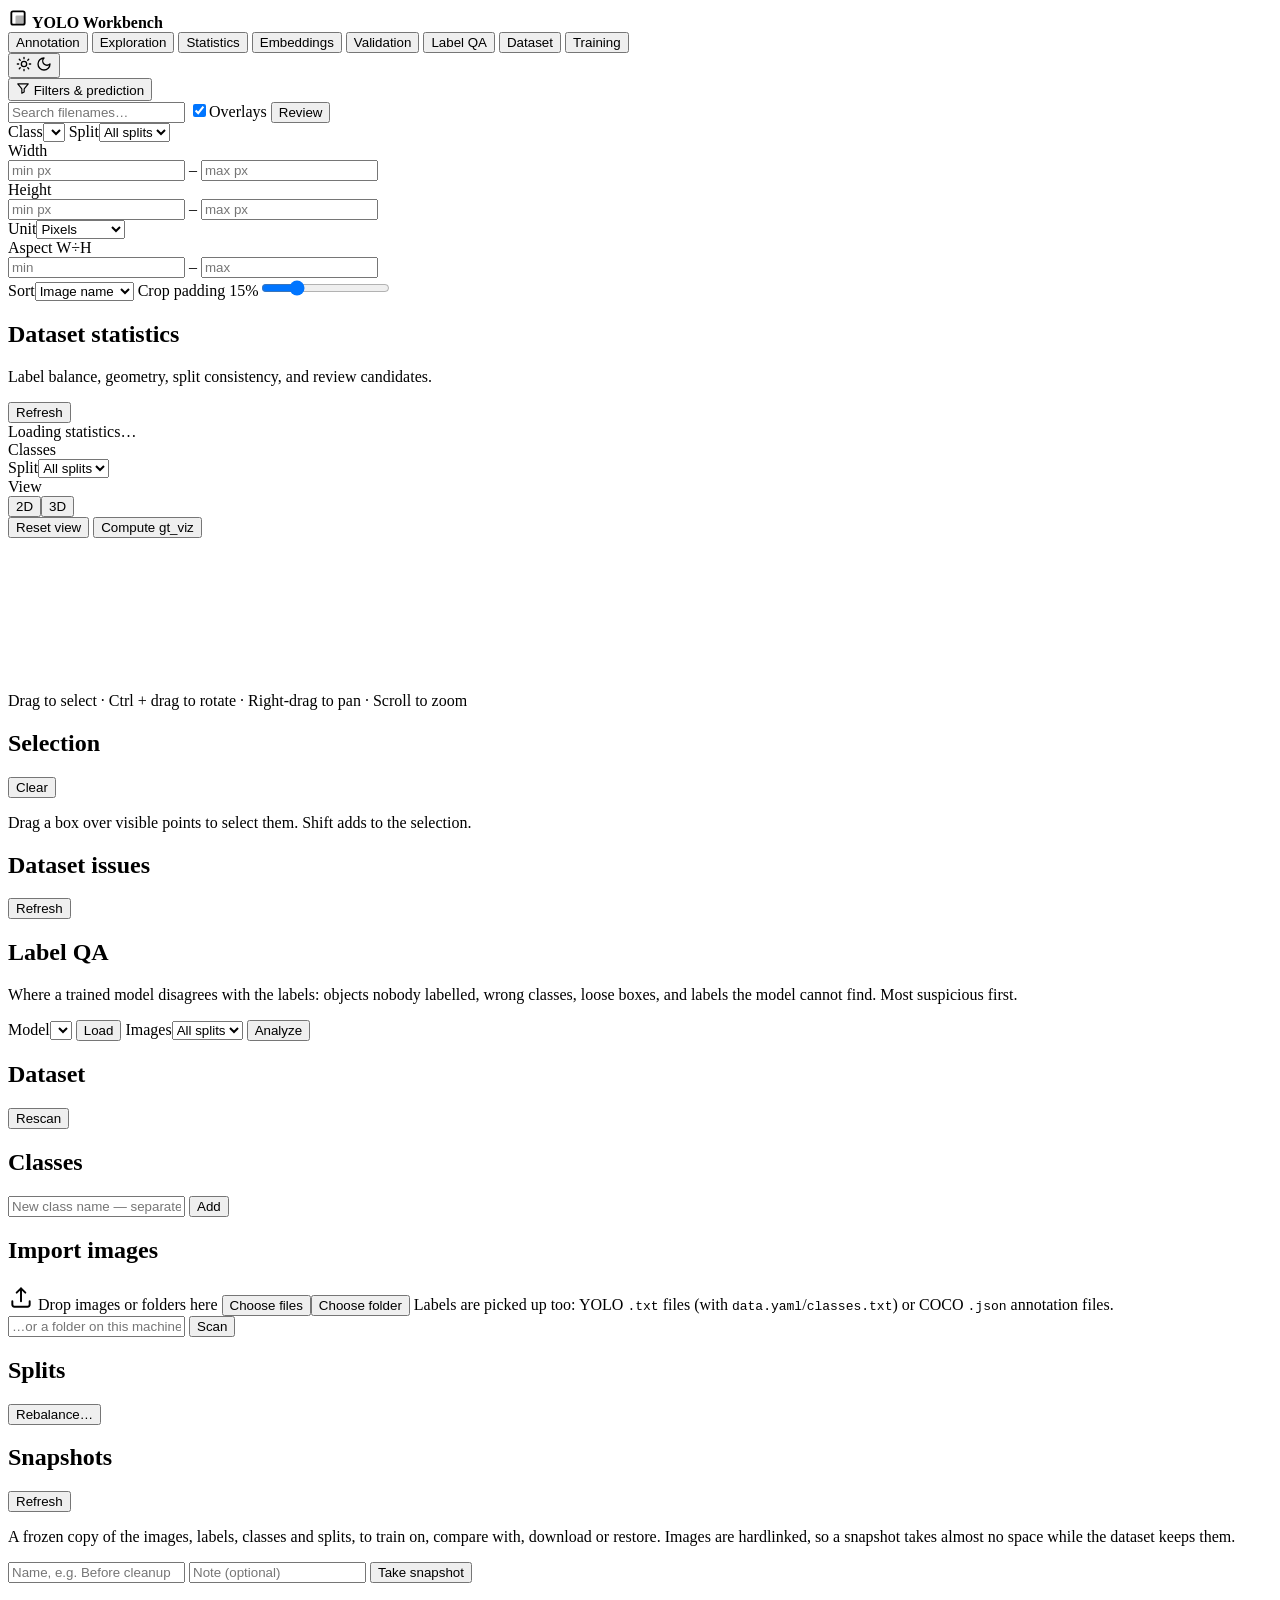
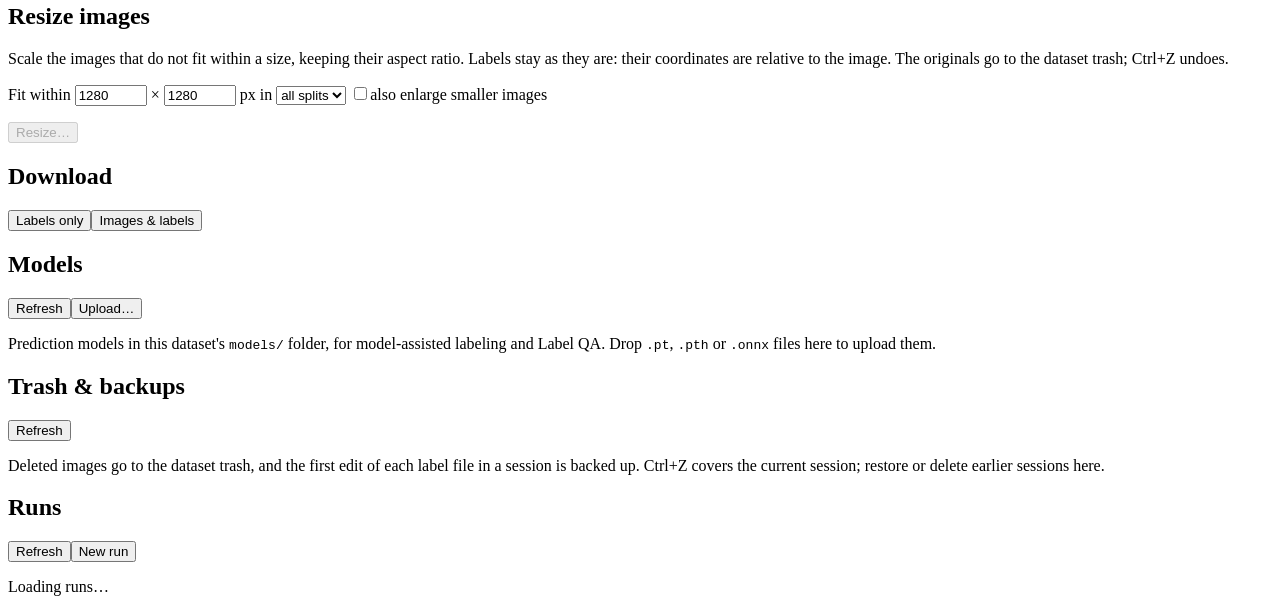
==== commit a0938718: "Embeddings: deeper zoom, faint hidden classes, free 3D rotation - Scrolling zooms up to 200x in 2D a" ====
--- a/src/yolo_workbench/static/index.html
+++ b/src/yolo_workbench/static/index.html
@@ -207,7 +207,7 @@
       <div class="embed-layout">
         <div id="embed-wrap" class="embed-wrap">
           <canvas id="embed-canvas"></canvas>
-          <div id="embed-view-hint" class="embed-view-hint">Drag to select · Ctrl + drag to rotate · Scroll to zoom</div>
+          <div id="embed-view-hint" class="embed-view-hint">Drag to select · Ctrl + drag to rotate · Right-drag to pan · Scroll to zoom</div>
           <div id="embed-tooltip" class="embed-tooltip" hidden></div>
         </div>
         <aside class="embed-panel">
@@ -230,8 +230,8 @@
         <button id="qa-clear" class="secondary" type="button" hidden title="Forget this analysis">Clear results</button>
       </div>
       <div class="stats-panel qa-setup">
-        <label class="field grow">Model<select id="qa-model"></select></label>
-        <button id="qa-load" class="secondary" type="button" title="Load this model (the Annotation tab's prediction model changes too)">Load</button>
+        <label class="field grow">Model<span class="qa-model-row"><select id="qa-model"></select>
+          <button id="qa-load" class="secondary" type="button" title="Load this model (the Annotation tab's prediction model changes too)">Load</button></span></label>
         <label class="field">Images<select id="qa-split"><option value="all">All splits</option></select></label>
         <button id="qa-run" class="primary-btn" type="button">Analyze</button>
         <button id="qa-cancel" class="secondary" type="button" hidden>Cancel</button>
@@ -476,6 +476,24 @@
           <div id="label-warning" class="label-warning" hidden></div>
           <div id="annotation-list"></div>
         </div>
+        <div class="inspector-section" id="propagate-section">
+          <h2>Propagate</h2>
+          <div class="propagate-row">
+            <span>Copy</span>
+            <select id="propagate-what" title="What to copy to the next images">
+              <option value="selected">the selected annotation</option>
+              <option value="all">all annotations</option>
+            </select>
+            <span id="propagate-class" hidden></span>
+          </div>
+          <div class="propagate-row">
+            <label for="propagate-count">to the next</label>
+            <input id="propagate-count" class="points-limit" type="number" min="1" max="1000" step="1" value="1" inputmode="numeric">
+            <span id="propagate-unit">images</span>
+            <button id="propagate" class="secondary" title="Copy to the next images of the list, in the gallery's order (C). An image that already has a shape of the same class in the same place does not get it again. Ctrl+Z undoes.">Propagate</button>
+          </div>
+          <p id="propagate-note" class="propagate-note" hidden></p>
+        </div>
         <div class="inspector-section" id="prediction-section" hidden>
           <h2>Predictions <span id="prediction-count"></span></h2>
           <label class="field-label pred-threshold">Min confidence <span id="pred-conf-value">0%</span></label>
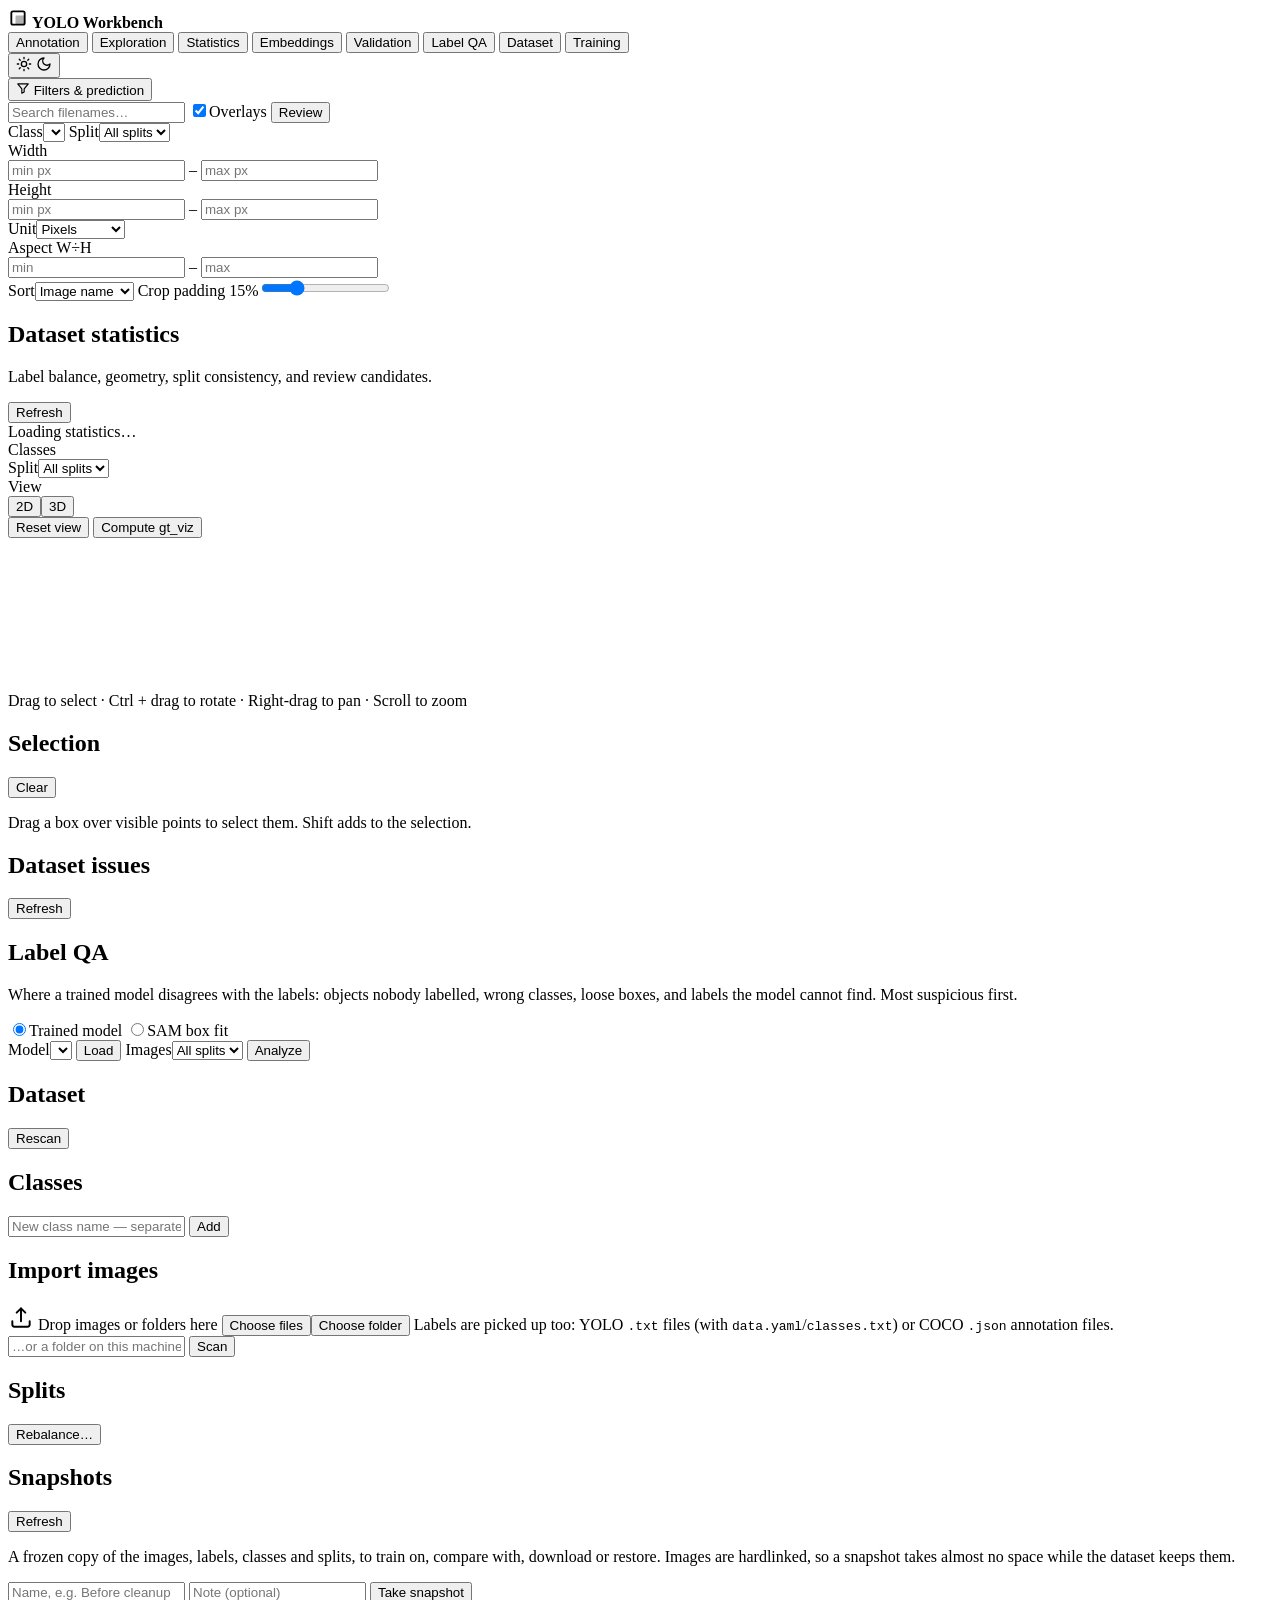
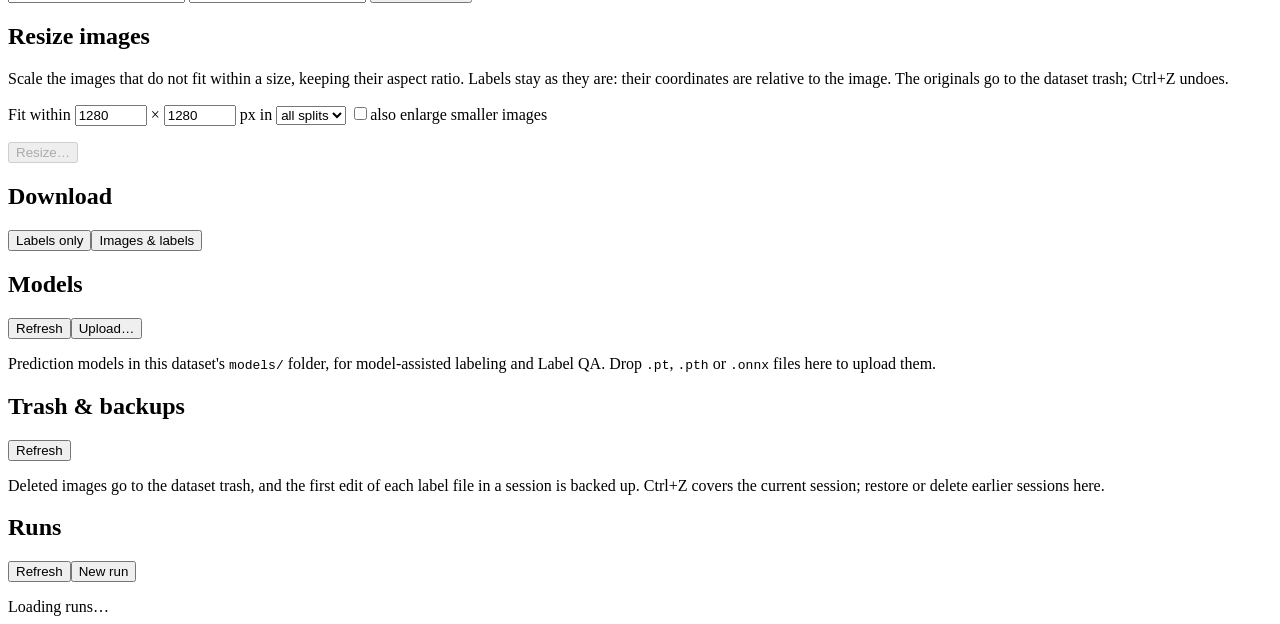
==== commit 29c144cf: "box refit option using sam." ====
--- a/src/yolo_workbench/static/index.html
+++ b/src/yolo_workbench/static/index.html
@@ -161,6 +161,7 @@
           <strong id="object-selected-count"></strong>
           <select id="bulk-class" title="Target class"></select>
           <button id="bulk-relabel" class="secondary">Relabel</button>
+          <button id="bulk-fit" class="secondary" title="Fit the selected boxes tightly around their objects with SAM; review the result in Label QA before applying">Fit with SAM</button>
           <button id="bulk-delete" class="danger-btn">Delete</button>
           <button id="bulk-clear" class="secondary">Clear</button>
         </div>
@@ -226,9 +227,17 @@
 
     <section id="quality" class="view">
       <div class="section-title">
-        <div><h1>Label QA</h1><p class="section-subtitle">Where a trained model disagrees with the labels: objects nobody labelled, wrong classes, loose boxes, and labels the model cannot find. Most suspicious first.</p></div>
-        <button id="qa-clear" class="secondary" type="button" hidden title="Forget this analysis">Clear results</button>
-      </div>
+        <div><h1>Label QA</h1><p class="section-subtitle" id="qa-subtitle">Where a trained model disagrees with the labels: objects nobody labelled, wrong classes, loose boxes, and labels the model cannot find. Most suspicious first.</p></div>
+        <div class="qa-title-actions">
+          <div class="segmented" id="qa-source" role="radiogroup" aria-label="Compare the labels with">
+            <label title="Run a trained model over the images and list where it disagrees with the labels"><input type="radio" name="qa-source" value="model" checked><span>Trained model</span></label>
+            <label title="Fit every box of a class tightly around its object with SAM and list the boxes it would move"><input type="radio" name="qa-source" value="sam"><span>SAM box fit</span></label>
+          </div>
+          <button id="qa-clear" class="secondary" type="button" hidden title="Forget this analysis">Clear results</button>
+          <button id="fit-clear" class="secondary" type="button" hidden title="Forget every SAM fit and its dismissed boxes">Clear fits</button>
+        </div>
+      </div>
+      <div id="qa-model-pane">
       <div class="stats-panel qa-setup">
         <label class="field grow">Model<span class="qa-model-row"><select id="qa-model"></select>
           <button id="qa-load" class="secondary" type="button" title="Load this model (the Annotation tab's prediction model changes too)">Load</button></span></label>
@@ -248,6 +257,27 @@
       </div>
       <div id="qa-grid" class="grid qa-grid"></div>
       <div class="qa-more"><button id="qa-more" class="secondary" type="button" hidden>Show more</button></div>
+      </div>
+      <div id="qa-fit-pane" hidden>
+      <div class="stats-panel qa-setup">
+        <label class="field">Class<select id="fit-class"></select></label>
+        <label class="field">Images<select id="fit-split"><option value="all">All splits</option></select></label>
+        <button id="fit-run" class="primary-btn" type="button" title="Fit every box of the class with SAM (nothing changes until you apply)">Fit boxes</button>
+        <button id="fit-cancel" class="secondary" type="button" hidden>Cancel</button>
+        <div class="qa-status" id="fit-status" role="status" aria-live="polite"></div>
+        <progress id="fit-progress" max="1" value="0" hidden></progress>
+      </div>
+      <div class="filters qa-filters" id="fit-filters" hidden>
+        <div class="field"><span class="field-label">Show</span><div id="fit-kinds" class="chip-row"></div></div>
+        <label class="field" title="List a box only when SAM moves one of its edges by more than this many pixels"><span class="field-label">Moves more than <span id="fit-tolerance-value" class="muted">2 px</span></span><input id="fit-tolerance" type="range" min="0" max="20" step="1" value="2"></label>
+        <label class="field">Class<select id="fit-filter-class"></select></label>
+        <label class="field">Split<select id="fit-filter-split"><option value="all">All splits</option></select></label>
+        <button id="fit-apply-all" class="primary-btn" type="button" hidden>Apply all</button>
+        <div id="fit-total" class="total"></div>
+      </div>
+      <div id="fit-grid" class="grid qa-grid"></div>
+      <div class="qa-more"><button id="fit-more" class="secondary" type="button" hidden>Show more</button></div>
+      </div>
     </section>
 
     <section id="dataset" class="view">
@@ -461,6 +491,7 @@
         </div>
         <button id="predict-image" class="secondary" title="Predict annotations for this image (P)" hidden><svg width="15" height="15" viewBox="0 0 24 24" fill="none" stroke="currentColor" stroke-width="2" stroke-linecap="round" stroke-linejoin="round"><path d="M12 3v3m0 12v3M3 12h3m12 0h3M5.6 5.6l2.2 2.2m8.4 8.4 2.2 2.2m0-12.8-2.2 2.2M7.8 16.2l-2.2 2.2"/></svg>Predict</button>
         <button id="smart-annotate" class="secondary" aria-pressed="false" disabled title="Smart annotation: click objects, SAM outlines them (S)"><svg width="15" height="15" viewBox="0 0 24 24" fill="none" stroke="currentColor" stroke-width="2" stroke-linecap="round" stroke-linejoin="round"><path d="m12 3-1.9 5.8a2 2 0 0 1-1.3 1.3L3 12l5.8 1.9a2 2 0 0 1 1.3 1.3L12 21l1.9-5.8a2 2 0 0 1 1.3-1.3L21 12l-5.8-1.9a2 2 0 0 1-1.3-1.3Z"/></svg>Smart annotation</button>
+        <button id="fit-boxes" class="secondary" title="Fit the selected box tightly around its object with SAM (T) · Shift+T or Shift+click: every box of its class, or of the draw class"><svg width="15" height="15" viewBox="0 0 24 24" fill="none" stroke="currentColor" stroke-width="2" stroke-linecap="round" stroke-linejoin="round"><path d="M4 9V5a1 1 0 0 1 1-1h4M15 4h4a1 1 0 0 1 1 1v4M20 15v4a1 1 0 0 1-1 1h-4M9 20H5a1 1 0 0 1-1-1v-4"/><rect x="8.5" y="8.5" width="7" height="7" rx="1"/></svg>Fit box</button>
         <label class="field inline" id="sam-points-field" hidden title="Polygons from smart annotation get at most this many points, fitted to SAM's outline (empty: SAM's outline, lightly simplified). Kept for the next images.">Max points<input id="sam-max-points" class="points-limit" type="number" min="3" max="10000" step="1" placeholder="all" inputmode="numeric"></label>
         <label class="field inline" id="draw-class-field">Draw class<select id="draw-class"></select></label>
         <button id="delete-image" class="danger-btn" title="Move this image and its label to the dataset trash, then open the next image (Ctrl+Z undoes). ⌫ deletes the selected annotation."><svg width="15" height="15" viewBox="0 0 24 24" fill="none" stroke="currentColor" stroke-width="2" stroke-linecap="round" stroke-linejoin="round"><path d="M3 6h18M19 6v14a2 2 0 0 1-2 2H7a2 2 0 0 1-2-2V6m3 0V4a2 2 0 0 1 2-2h4a2 2 0 0 1 2 2v2M10 11v6M14 11v6"/></svg>Delete image</button>
